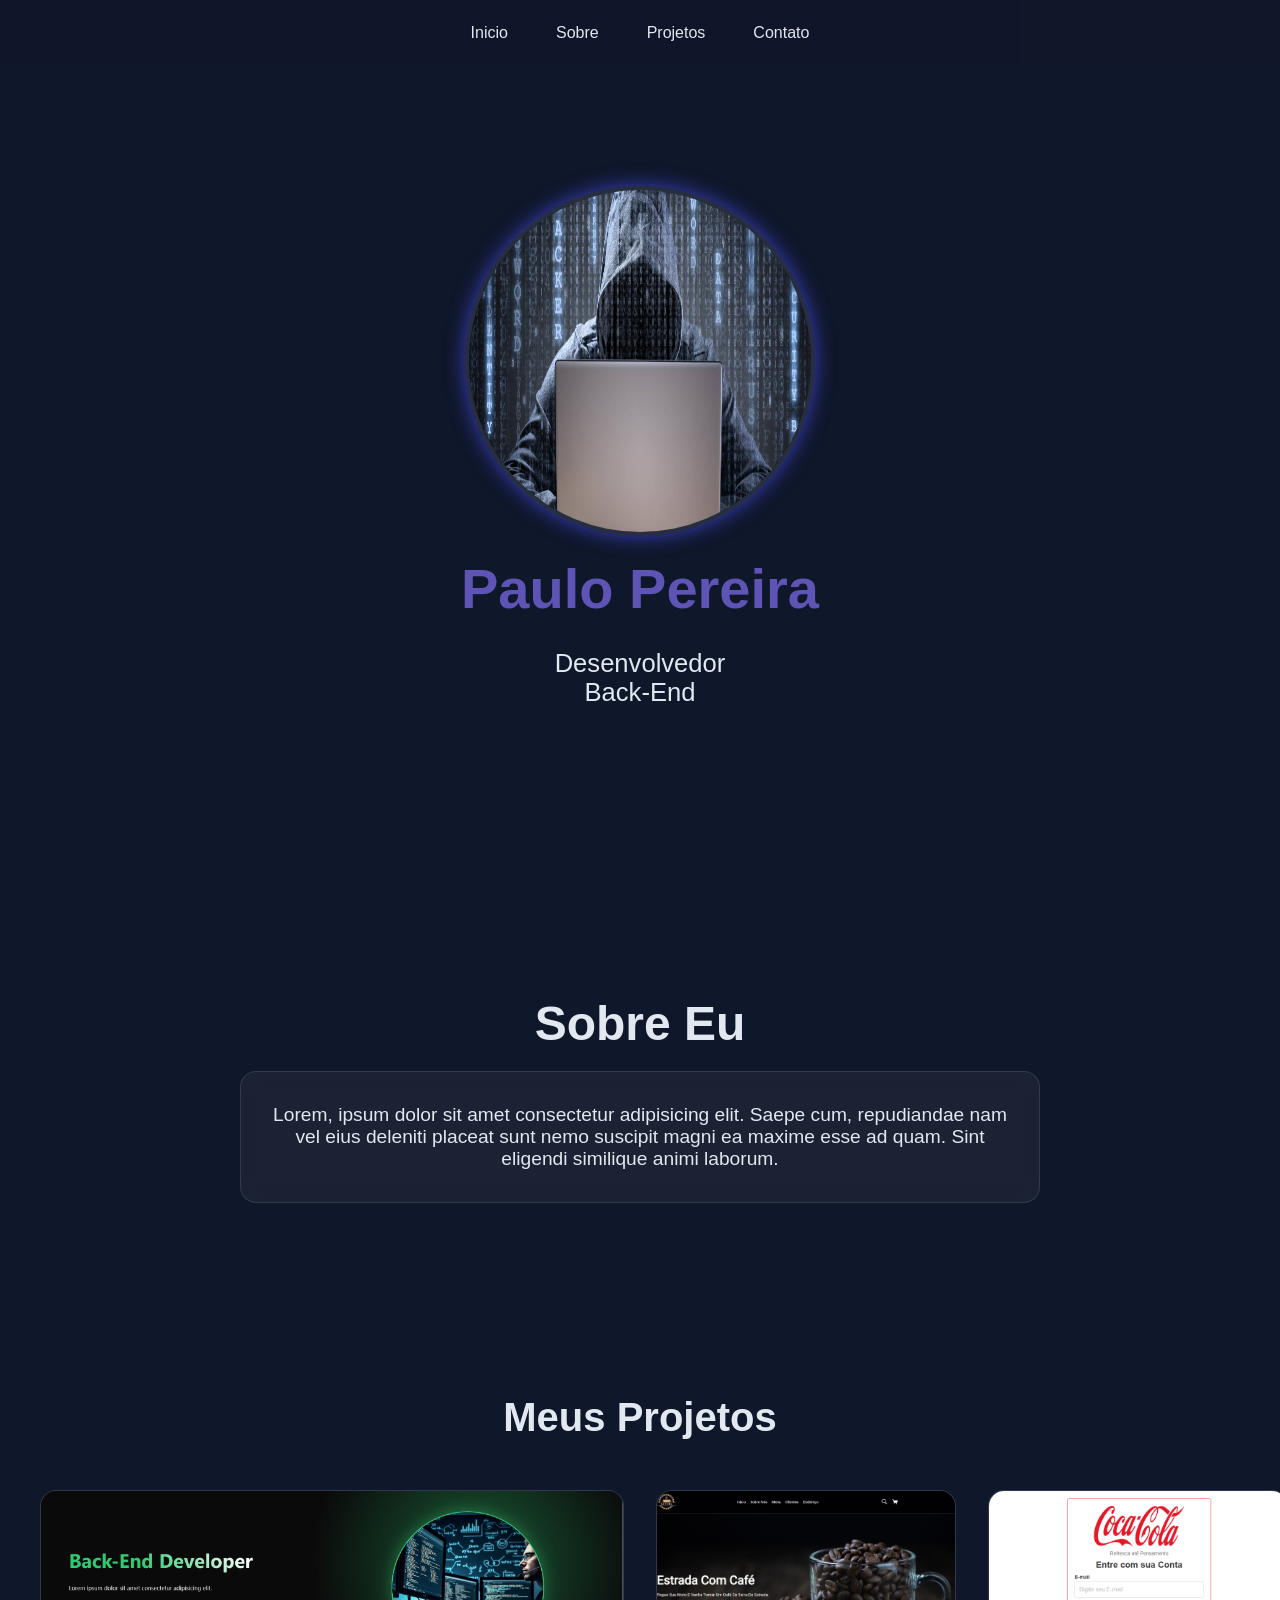
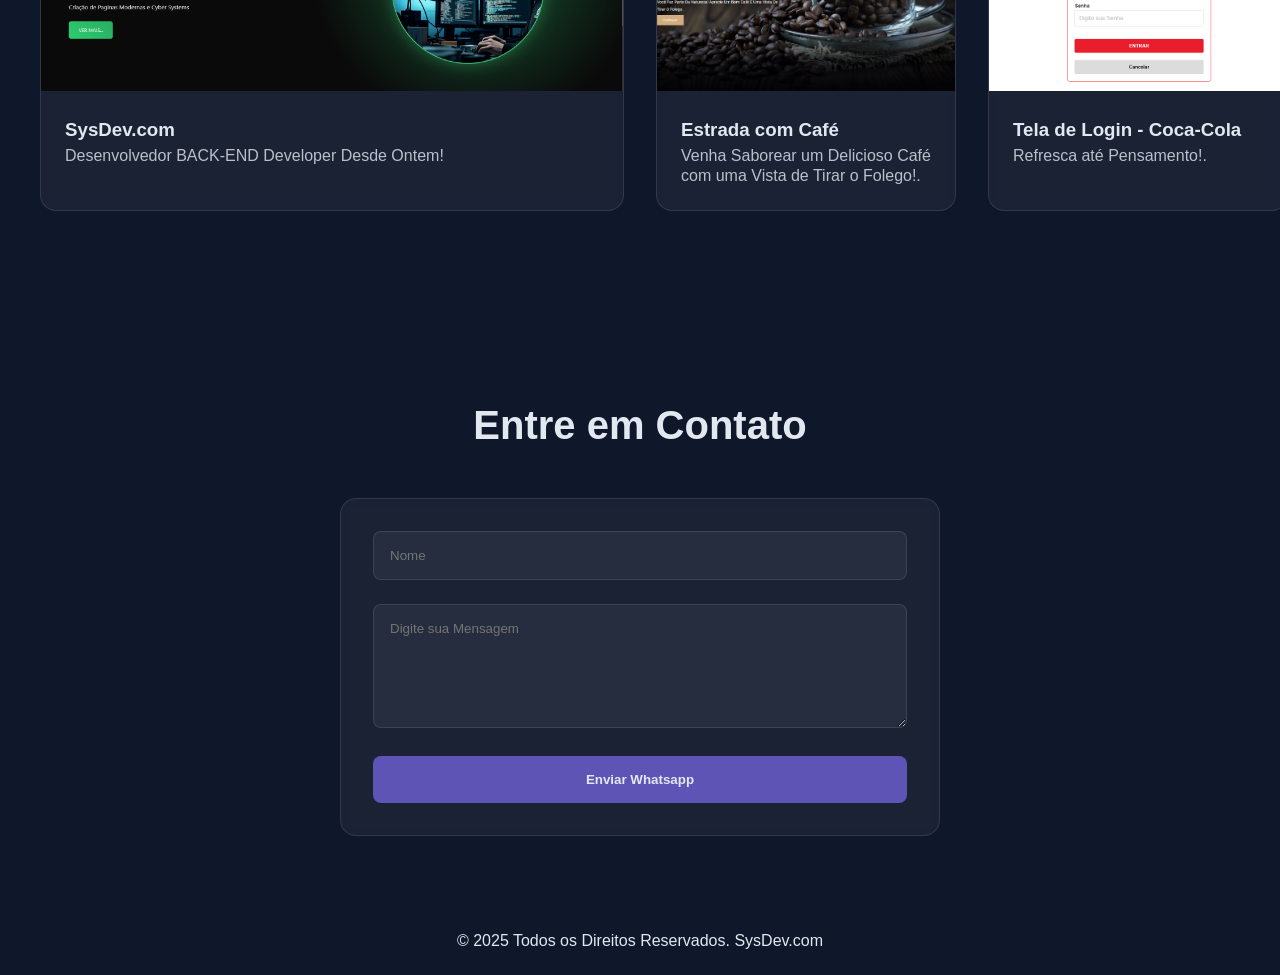
==== index.html @ 78d0046f "Segundo Portifólio" ====
<!DOCTYPE html>
<html lang="pt-br">

<head>
    <meta charset="UTF-8">
    <meta name="viewport" content="width=device-width, initial-scale=1.0">
    <link rel="stylesheet" href="./css/style.css">
    <title>Portifólio</title>
</head>

<body>
    <div class="particulas"></div>

    <nav class="navegacao">
        <ul class="menu">
            <li><a href="#inicio" class="menu-link">Inicio</a></li>
            <li><a href="#sobre" class="menu-link">Sobre</a></li>
            <li><a href="#projetos" class="menu-link">Projetos</a></li>
            <li><a href="#contatos" class="menu-link">Contato</a></li>
        </ul>
    </nav>

    <main id="inicio" class="cabecalho">
        <img src="./img/03.jpg" alt="" class="foto-perfil">
        <h1>Paulo Pereira</h1>
        <p class="sub-titulo">Desenvolvedor<br>Back-End</p>
    </main>

    <section id="sobre" class="sobre">
        <h2 class="sobre-titulo">Sobre Eu</h2>
        <div class="sobre-caixa">
            <p class="sobre-paragrafo">
                Lorem, ipsum dolor sit amet consectetur adipisicing elit. Saepe cum, repudiandae nam vel eius deleniti
                placeat sunt nemo suscipit magni ea maxime esse ad quam. Sint eligendi similique animi laborum.
            </p>
        </div>
    </section>

    <section id="projetos" class="projetos">
        <h2 class="projetos-titulo">Meus Projetos</h2>

        <div class="projetos-caixa">
            <div class="projetos-card">
                <img src="./img/img01.png" alt="Projeto 1" class="projetos-imagem">
                <div class="textos-projetos">
                    <h3 class="info-projetos">SysDev.com</h3>
                    <p class="paragrafo-projetos">Desenvolvedor BACK-END Developer Desde Ontem!</p>
                </div>
            </div>
            <div class="projetos-caixa">
                <div class="projetos-card">
                    <img src="./img/img02.png" alt="Projeto 1" class="projetos-imagem">
                    <div class="textos-projetos">
                        <h3 class="info-projetos">Estrada com Café</h3>
                        <p class="paragrafo-projetos">Venha Saborear um Delicioso Café com uma Vista de Tirar o Folego!.
                        </p>
                    </div>
                </div>
                <div class="projetos-caixa">
                    <div class="projetos-card">
                        <img src="./img/img03.png" alt="Projeto 1" class="projetos-imagem">
                        <div class="textos-projetos">
                            <h3 class="info-projetos">Tela de Login - Coca-Cola</h3>
                            <p class="paragrafo-projetos">Refresca até Pensamento!.</p>
                        </div>
                    </div>
                </div>
    </section>

    <section id="contatos" class="contatos">
        <h2 class="contatos-titulo">Entre em Contato</h2>

        <form class="formulario-contato" id="formulario" onsubmit="enviarWhats(event)">
            <div class="grupo-form">
                <input type="name" placeholder="Nome" class="campo-form" id="nome">
            </div>
            <div class="grupo-form">
                <textarea class="campo-form" placeholder="Digite sua Mensagem" rows="6" id="mensagem"></textarea>
            </div>
            <button type="submit" class="botao-form">Enviar Whatsapp</button>
        </form>

    </section>

    <footer>
        &copy; 2025 Todos os Direitos Reservados. SysDev.com 
    </footer>

    <script src="./js/script.js"></script>
</body>

</html>
---- css/style.css ----
* {
    margin: 0;
    padding: 0;
    box-sizing: border-box;
    font-family: Arial, Helvetica, sans-serif;
}

html {
    scroll-behavior: smooth;
}

:root {
    --primaria: #5e54b6;
    --segundaria: #3c70ac;
    --escuro: #0f172a;
    --maisEscuro: #0a0f1c;
    --claro: #e2e8f0;
    --vidro: rgba(255, 255, 255, 0.1);
}

body {
    background-color: var(--escuro);
    color: var(--claro);
}

.navegacao {
    position: fixed;
    top: 0;
    background: rgba(15, 23, 42, 0.8);
    width: 100%;
    z-index: 100;
    padding: 1.5rem;
}

.menu {
    display: flex;
    justify-content: center;
    list-style: none;
    gap: 3rem;

}

.menu-link {
    text-decoration: none;
    color: var(--claro);
    font-weight: 500;
    position: relative;
    padding: 0.5rem 0;
}

.menu-link::after {
    content: '';
    height: 2px;
    width: 0;
    position: absolute;
    bottom: 0;
    left: 0;
    background: linear-gradient(90deg, var(--primaria), var(--segundaria));
    transition: width 0.5s ease;
}

.menu-link:hover::after {
    width: 100%;
}

.cabecalho {
    min-height: 100vh;
    display: flex;
    justify-content: center;
    align-items: center;
    flex-direction: column;
}

.foto-perfil {
    width: 350px;
    height: 350px;
    box-shadow: 0 0 20px rgba(70, 73, 229, 0.8);
    border-radius: 50%;
    border: 4px solid var(--vidro);
    animation: flutuar 5s ease-in-out infinite;
}

h1 {
    font-size: 3.5rem;
    color: var(--primaria);
    font-weight: bold;
    margin: 20px;
}

.sub-titulo {
    font-size: 1.6rem;
    color: var(--claro);
    text-align: center;
    padding: 8px;
    cursor: pointer;
    transition: all 0.3s ease;
}

.sub-titulo:hover {
    color: var(--segundaria);
}

.sobre {
    padding: 6rem 2rem;
}

.sobre-titulo {
    font-size: 3rem;
    color: var(--claro);
    text-align: center;
    margin-bottom: 20px;
}

.sobre-caixa {
    padding: 2rem;
    max-width: 800px;
    margin: 0 auto;
    border-radius: 16px;
    border: 1px solid var(--vidro);
    backdrop-filter: blur(10px);
    background: rgba(255, 255, 255, 0.05);
}

.sobre-paragrafo {
    text-align: center;
    font-size: 1.2rem;
}

.projetos-imagem {
    height: 200px;
    width: 100%;
    object-fit: cover;
}

.textos-projetos {
    padding: 1.5rem;
}

.projetos {
    padding: 6rem 2rem;
}

.projetos-caixa {
    display: grid;
    grid-template-columns: repeat(auto-fit, minmax(300px, 1fr));
    gap: 2rem;
    max-width: 1200px;
    margin: 0 auto;
}

.projetos-card {
    background: rgba(255, 255, 255, 0.05);
    border-radius: 16px;
    backdrop-filter: blur(5px);
    border: 1px solid var(--vidro);
    overflow: hidden;
    transition: all 0.5s ease;
    cursor: pointer;
}

.projetos-titulo {
    text-align: center;
    font-size: 2.5rem;
    margin-bottom: 50px;
}

.projetos-card:hover {
    box-shadow: 0 10px 20px rgba(79, 70, 229, 0.2);
    transform: translateY(-10px) scale(1.03);
}

.paragrafo-projetos {
    color: rgba(226, 232, 240, 0.8);
    line-height: 1.25rem;
}

.info-projetos {
    margin-bottom: 5px;
}

.contatos {
    padding: 6rem 2rem;
}

.contatos-titulo {
    text-align: center;
    font-size: 2.5rem;
    margin-bottom: 50px;
}

.formulario-contato {
    max-width: 600px;
    margin: 0 auto;
    background: rgba(255, 255, 255, 0.05);
    backdrop-filter: blur(5px);
    padding: 2rem;
    border: 1px solid var(--vidro);
    border-radius: 16px;
}

.campo-form {
    width: 100%;
    padding: 1rem;
    background: rgba(255, 255, 255, 0.05);
    border-radius: 8px;
    color: var(--claro);
    border: 1px solid var(--vidro);
    outline: none;
}

.grupo-form {
    margin-bottom: 1.5rem;
}

.botao-form {
    color: var(--claro);
    background: var(--primaria);
    padding: 1rem 2rem;
    border: none;
    border-radius: 8px;
    cursor: pointer;
    font-weight: bold;
    width: 100%;
    transition: all 0.5 ease;
}

.botao-form:hover {
    transform: translateY(-4px);
    box-shadow: 0 5px 15px rgba(79, 70, 229, 0.4);
}

.particulas {
    position: fixed;
    top: 0;
    left: 0;
    width: 100%;
    height: 100%;
    z-index: -1;
    opacity: 0.5;
    /* background: radial-gradient(circle at 10% 20%, rgba(156, 156, 79, 0.692) 0%, transparent 20%),
                radial-gradient(circle at 90% 80%, rgba(0, 128, 0, 0.384) 0%, transparent 20%), var(--maisEscuro); */
}

@keyframes flutuar {
    0%, 100% {
        transform: translateY(0);
    }

    50% {
        transform: translateY(-20px);
    }
}

footer {
    text-align: center;
    margin-bottom: 25px;
    /* border: 1px solid red; */
}
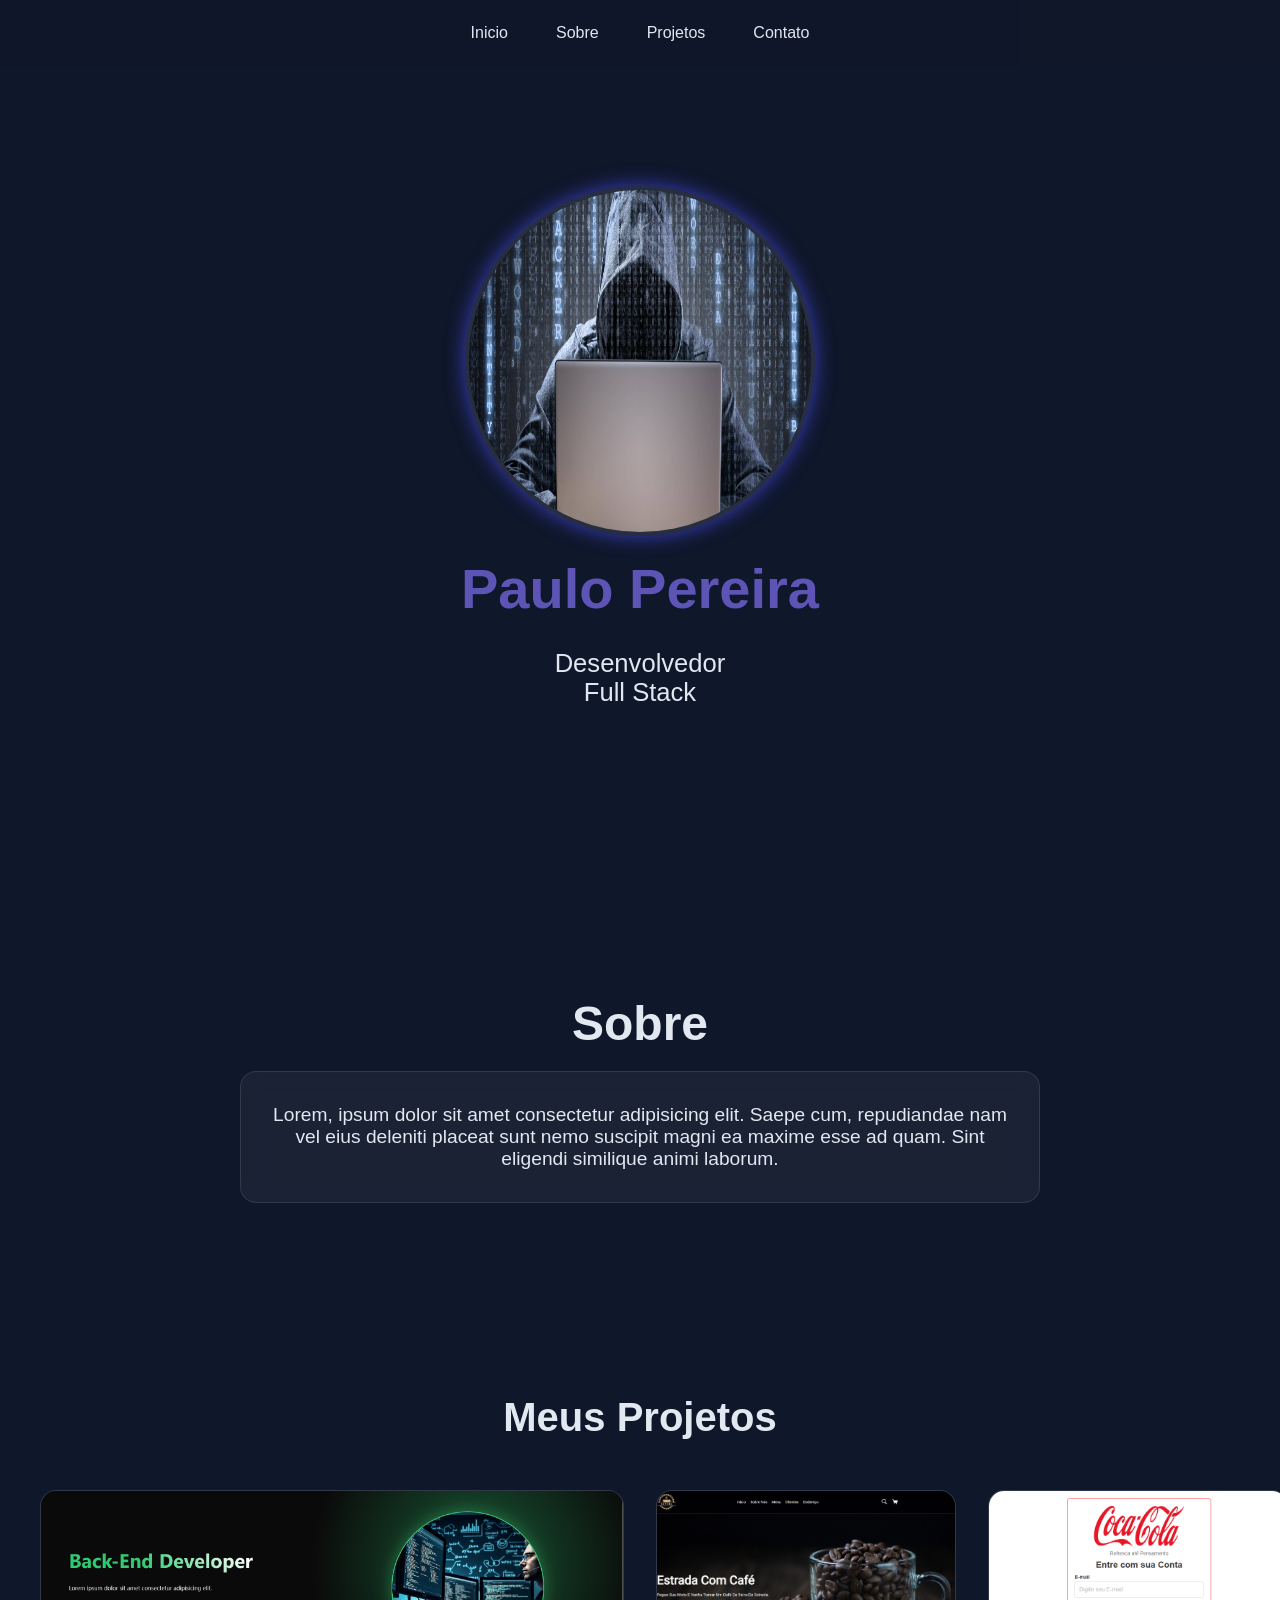
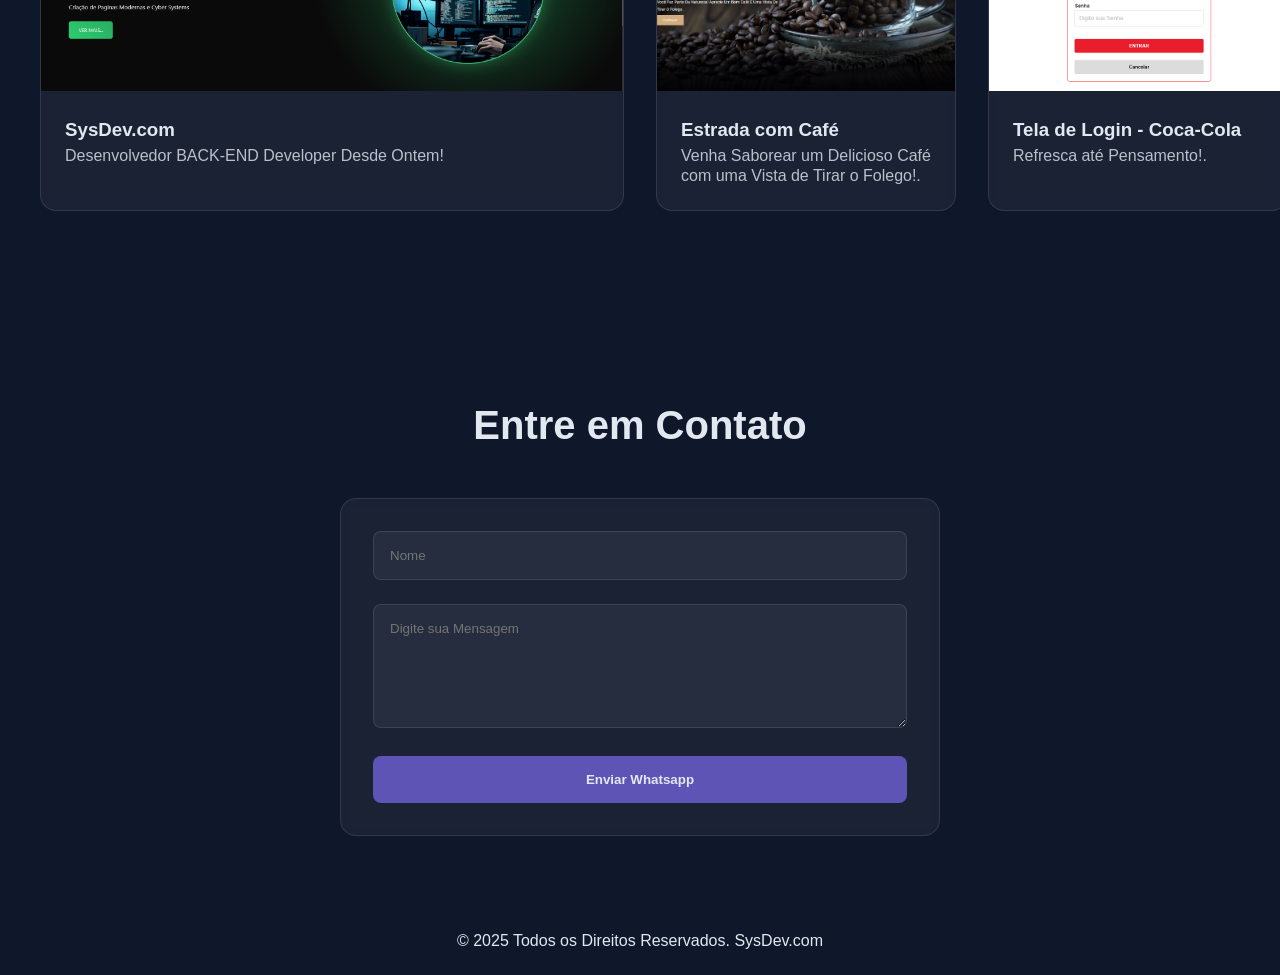
==== commit a177598f: "Atualizacao" ====
--- a/index.html
+++ b/index.html
@@ -5,7 +5,7 @@
     <meta charset="UTF-8">
     <meta name="viewport" content="width=device-width, initial-scale=1.0">
     <link rel="stylesheet" href="./css/style.css">
-    <title>Portifólio</title>
+    <title>PortiFólio</title>
 </head>
 
 <body>
@@ -23,11 +23,11 @@
     <main id="inicio" class="cabecalho">
         <img src="./img/03.jpg" alt="" class="foto-perfil">
         <h1>Paulo Pereira</h1>
-        <p class="sub-titulo">Desenvolvedor<br>Back-End</p>
+        <p class="sub-titulo">Desenvolvedor<br>Full Stack</p>
     </main>
 
     <section id="sobre" class="sobre">
-        <h2 class="sobre-titulo">Sobre Eu</h2>
+        <h2 class="sobre-titulo">Sobre</h2>
         <div class="sobre-caixa">
             <p class="sobre-paragrafo">
                 Lorem, ipsum dolor sit amet consectetur adipisicing elit. Saepe cum, repudiandae nam vel eius deleniti
